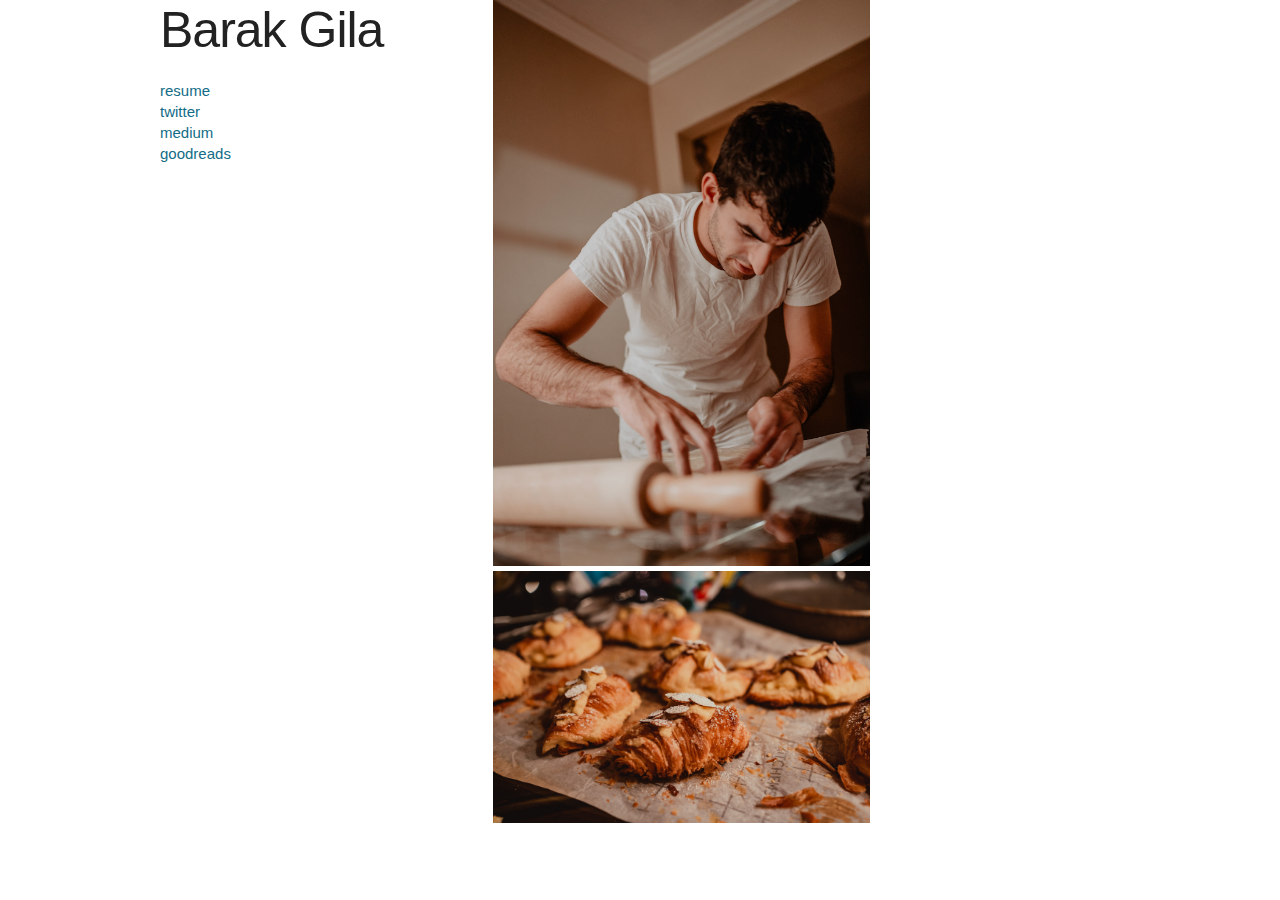
==== index.html @ 26644f3c "backlink" ====
<!DOCTYPE html>
<html lang="en">
<head>

  <!-- Basic Page Needs
  –––––––––––––––––––––––––––––––––––––––––––––––––– -->
  <meta charset="utf-8">
  <title>Barak Gila</title>
  <meta name="description" content="">
  <meta name="author" content="">

  <!-- Mobile Specific Metas
  –––––––––––––––––––––––––––––––––––––––––––––––––– -->
  <meta name="viewport" content="width=device-width, initial-scale=1">

  <!-- FONT
  –––––––––––––––––––––––––––––––––––––––––––––––––– -->
  <link href='//fonts.googleapis.com/css?family=Raleway:400,300,600' rel='stylesheet' type='text/css'>

  <!-- CSS
  –––––––––––––––––––––––––––––––––––––––––––––––––– -->
  <link rel="stylesheet" href="normalize.css">
  <link rel="stylesheet" href="skeleton.css">
  <link rel="stylesheet" href="css/custom.css">

  <!-- Scripts
  –––––––––––––––––––––––––––––––––––––––––––––––––– -->
  <script src="//ajax.googleapis.com/ajax/libs/jquery/2.1.1/jquery.min.js"></script>

  <!-- Favicon
  –––––––––––––––––––––––––––––––––––––––––––––––––– -->
  <link rel="icon" type="image/png" href="favicon-32x32.png" sizes="32x32" />
  <link rel="icon" type="image/png" href="favicon-16x16.png" sizes="16x16" />

</head>
<body>

  <!-- Primary Page Layout
  –––––––––––––––––––––––––––––––––––––––––––––––––– -->

  <div class="section hero">
    <div class="container">
      <div class="four columns">
        <div class="row">
          <h1>Barak Gila</h1>
        </div>
        <div class="row">
          <a href="Barak Gila 2020.01.pdf" style="text-decoration: none;">resume</a>
        </div>
        <div class="row">
          <a href="https://twitter.com/barakgila" style="text-decoration: none;">twitter</a>
        </div>
        <div class="row">
          <a href="https://medium.com/@barak.gila" style="text-decoration: none;">medium</a>
        </div>
        <div class="row">
          <a href="https://www.goodreads.com/user/show/45119147-barak-gila" style="text-decoration: none;">goodreads</a>
        </div>
        <div class="row">
          <br>
        </div>
      </div>
      <div class="five columns">
        <img style="max-width: 100%; box-sizing: border-box;" src="barak baking.jpg" alt="barak baking">
        <img style="max-width: 100%; box-sizing: border-box;" src="almond croissant.jpg" alt="i baked these almond croissants">
      </div>
    </div>
  </div>




<!-- End Document
  –––––––––––––––––––––––––––––––––––––––––––––––––– -->
</body>
</html>
---- skeleton.css ----
/*
* Skeleton V2.0.4
* Copyright 2014, Dave Gamache
* www.getskeleton.com
* Free to use under the MIT license.
* http://www.opensource.org/licenses/mit-license.php
* 12/29/2014
*/


/* Table of contents
––––––––––––––––––––––––––––––––––––––––––––––––––
- Grid
- Base Styles
- Typography
- Links
- Buttons
- Forms
- Lists
- Code
- Tables
- Spacing
- Utilities
- Clearing
- Media Queries
*/


/* Grid
–––––––––––––––––––––––––––––––––––––––––––––––––– */
.container {
  position: relative;
  width: 100%;
  max-width: 960px;
  margin: 0 auto;
  padding: 0 20px;
  box-sizing: border-box; }
.column,
.columns {
  width: 100%;
  float: left;
  box-sizing: border-box; }

/* For devices larger than 400px */
@media (min-width: 400px) {
  .container {
    width: 85%;
    padding: 0; }
}

/* For devices larger than 550px */
@media (min-width: 550px) {
  .container {
    width: 80%; }
  .column,
  .columns {
    margin-left: 4%; }
  .column:first-child,
  .columns:first-child {
    margin-left: 0; }

  .one.column,
  .one.columns                    { width: 4.66666666667%; }
  .two.columns                    { width: 13.3333333333%; }
  .three.columns                  { width: 22%;            }
  .four.columns                   { width: 30.6666666667%; }
  .five.columns                   { width: 39.3333333333%; }
  .six.columns                    { width: 48%;            }
  .seven.columns                  { width: 56.6666666667%; }
  .eight.columns                  { width: 65.3333333333%; }
  .nine.columns                   { width: 74.0%;          }
  .ten.columns                    { width: 82.6666666667%; }
  .eleven.columns                 { width: 91.3333333333%; }
  .twelve.columns                 { width: 100%; margin-left: 0; }

  .one-third.column               { width: 30.6666666667%; }
  .two-thirds.column              { width: 65.3333333333%; }

  .one-half.column                { width: 48%; }

  /* Offsets */
  .offset-by-one.column,
  .offset-by-one.columns          { margin-left: 8.66666666667%; }
  .offset-by-two.column,
  .offset-by-two.columns          { margin-left: 17.3333333333%; }
  .offset-by-three.column,
  .offset-by-three.columns        { margin-left: 26%;            }
  .offset-by-four.column,
  .offset-by-four.columns         { margin-left: 34.6666666667%; }
  .offset-by-five.column,
  .offset-by-five.columns         { margin-left: 43.3333333333%; }
  .offset-by-six.column,
  .offset-by-six.columns          { margin-left: 52%;            }
  .offset-by-seven.column,
  .offset-by-seven.columns        { margin-left: 60.6666666667%; }
  .offset-by-eight.column,
  .offset-by-eight.columns        { margin-left: 69.3333333333%; }
  .offset-by-nine.column,
  .offset-by-nine.columns         { margin-left: 78.0%;          }
  .offset-by-ten.column,
  .offset-by-ten.columns          { margin-left: 86.6666666667%; }
  .offset-by-eleven.column,
  .offset-by-eleven.columns       { margin-left: 95.3333333333%; }

  .offset-by-one-third.column,
  .offset-by-one-third.columns    { margin-left: 34.6666666667%; }
  .offset-by-two-thirds.column,
  .offset-by-two-thirds.columns   { margin-left: 69.3333333333%; }

  .offset-by-one-half.column,
  .offset-by-one-half.columns     { margin-left: 52%; }

}


/* Base Styles
–––––––––––––––––––––––––––––––––––––––––––––––––– */
/* NOTE
html is set to 62.5% so that all the REM measurements throughout Skeleton
are based on 10px sizing. So basically 1.5rem = 15px :) */
html {
  font-size: 62.5%; }
body {
  font-size: 1.5em; /* currently ems cause chrome bug misinterpreting rems on body element */
  line-height: 1.4;
  font-weight: 400;
  font-family: "HelveticaNeue", "Helvetica Neue", Helvetica, Arial, sans-serif;
  color: #222; }


/* Typography
–––––––––––––––––––––––––––––––––––––––––––––––––– */
h1, h2, h3, h4, h5, h6 {
  margin-top: 0;
  margin-bottom: 2rem;
  font-weight: 300; }
h1 { font-size: 4.0rem; line-height: 1.2;  letter-spacing: -.1rem;}
h2 { font-size: 3.6rem; line-height: 1.25; letter-spacing: -.1rem; }
h3 { font-size: 3.0rem; line-height: 1.3;  letter-spacing: -.1rem; }
h4 { font-size: 2.4rem; line-height: 1.35; letter-spacing: -.08rem; }
h5 { font-size: 1.8rem; line-height: 1.5;  letter-spacing: -.05rem; }
h6 { font-size: 1.5rem; line-height: 1.6;  letter-spacing: 0; }

/* Larger than phablet */
@media (min-width: 550px) {
  h1 { font-size: 5.0rem; }
  h2 { font-size: 4.2rem; }
  h3 { font-size: 3.6rem; }
  h4 { font-size: 3.0rem; }
  h5 { font-size: 2.4rem; }
  h6 { font-size: 1.5rem; }
}

p {
  margin-top: 0; }


/* Links
–––––––––––––––––––––––––––––––––––––––––––––––––– */
a {
  color: #126c87; }
a:hover {
  color: #009900; }


/* Buttons
–––––––––––––––––––––––––––––––––––––––––––––––––– */
.button,
button,
input[type="submit"],
input[type="reset"],
input[type="button"] {
  display: inline-block;
  height: 38px;
  padding: 0 30px;
  color: #555;
  text-align: center;
  font-size: 11px;
  font-weight: 600;
  line-height: 38px;
  letter-spacing: .1rem;
  text-transform: uppercase;
  text-decoration: none;
  white-space: nowrap;
  background-color: transparent;
  border-radius: 4px;
  border: 1px solid #bbb;
  cursor: pointer;
  box-sizing: border-box; }
.button:hover,
button:hover,
input[type="submit"]:hover,
input[type="reset"]:hover,
input[type="button"]:hover,
.button:focus,
button:focus,
input[type="submit"]:focus,
input[type="reset"]:focus,
input[type="button"]:focus {
  color: #333;
  border-color: #888;
  outline: 0; }
.button.button-primary,
button.button-primary,
input[type="submit"].button-primary,
input[type="reset"].button-primary,
input[type="button"].button-primary {
  color: #FFF;
  background-color: #33C3F0;
  border-color: #33C3F0; }
.button.button-primary:hover,
button.button-primary:hover,
input[type="submit"].button-primary:hover,
input[type="reset"].button-primary:hover,
input[type="button"].button-primary:hover,
.button.button-primary:focus,
button.button-primary:focus,
input[type="submit"].button-primary:focus,
input[type="reset"].button-primary:focus,
input[type="button"].button-primary:focus {
  color: #FFF;
  background-color: #1EAEDB;
  border-color: #1EAEDB; }


/* Forms
–––––––––––––––––––––––––––––––––––––––––––––––––– */
input[type="email"],
input[type="number"],
input[type="search"],
input[type="text"],
input[type="tel"],
input[type="url"],
input[type="password"],
textarea,
select {
  height: 38px;
  padding: 6px 10px; /* The 6px vertically centers text on FF, ignored by Webkit */
  background-color: #fff;
  border: 1px solid #D1D1D1;
  border-radius: 4px;
  box-shadow: none;
  box-sizing: border-box; }
/* Removes awkward default styles on some inputs for iOS */
input[type="email"],
input[type="number"],
input[type="search"],
input[type="text"],
input[type="tel"],
input[type="url"],
input[type="password"],
textarea {
  -webkit-appearance: none;
     -moz-appearance: none;
          appearance: none; }
textarea {
  min-height: 65px;
  padding-top: 6px;
  padding-bottom: 6px; }
input[type="email"]:focus,
input[type="number"]:focus,
input[type="search"]:focus,
input[type="text"]:focus,
input[type="tel"]:focus,
input[type="url"]:focus,
input[type="password"]:focus,
textarea:focus,
select:focus {
  border: 1px solid #33C3F0;
  outline: 0; }
label,
legend {
  display: block;
  margin-bottom: .5rem;
  font-weight: 600; }
fieldset {
  padding: 0;
  border-width: 0; }
input[type="checkbox"],
input[type="radio"] {
  display: inline; }
label > .label-body {
  display: inline-block;
  margin-left: .5rem;
  font-weight: normal; }


/* Lists
–––––––––––––––––––––––––––––––––––––––––––––––––– */
ul {
  list-style: circle inside; }
ol {
  list-style: decimal inside; }
ol, ul {
  padding-left: 0;
  margin-top: 0; }
ul ul,
ul ol,
ol ol,
ol ul {
  margin: 1.5rem 0 1.5rem 3rem;
  font-size: 90%; }
li {
  margin-bottom: 0.2rem; }


/* Code
–––––––––––––––––––––––––––––––––––––––––––––––––– */
code {
  padding: .2rem .5rem;
  margin: 0 .2rem;
  font-size: 90%;
  white-space: nowrap;
  background: #F1F1F1;
  border: 1px solid #E1E1E1;
  border-radius: 4px; }
pre > code {
  display: block;
  padding: 1rem 1.5rem;
  white-space: pre; }


/* Tables
–––––––––––––––––––––––––––––––––––––––––––––––––– */
th,
td {
  padding: 12px 15px;
  text-align: left;
  border-bottom: 1px solid #E1E1E1; }
th:first-child,
td:first-child {
  padding-left: 0; }
th:last-child,
td:last-child {
  padding-right: 0; }


/* Spacing
–––––––––––––––––––––––––––––––––––––––––––––––––– */
button,
.button {
  margin-bottom: 1rem; }
input,
textarea,
select,
fieldset {
  margin-bottom: 1.5rem; }
pre,
blockquote,
dl,
figure,
table,
p,
ul,
ol,
form {
  margin-bottom: 2.5rem; }


/* Utilities
–––––––––––––––––––––––––––––––––––––––––––––––––– */
.u-full-width {
  width: 100%;
  box-sizing: border-box; }
.u-max-full-width {
  max-width: 100%;
  box-sizing: border-box; }
.u-pull-right {
  float: right; }
.u-pull-left {
  float: left; }


/* Misc
–––––––––––––––––––––––––––––––––––––––––––––––––– */
hr {
  margin-top: 3rem;
  margin-bottom: 3.5rem;
  border-width: 0;
  border-top: 1px solid #E1E1E1; }


/* Clearing
–––––––––––––––––––––––––––––––––––––––––––––––––– */

/* Self Clearing Goodness */
.container:after,
.row:after,
.u-cf {
  content: "";
  display: table;
  clear: both; }


/* Media Queries
–––––––––––––––––––––––––––––––––––––––––––––––––– */
/*
Note: The best way to structure the use of media queries is to create the queries
near the relevant code. For example, if you wanted to change the styles for buttons
on small devices, paste the mobile query code up in the buttons section and style it
there.
*/


/* Larger than mobile */
@media (min-width: 400px) {}

/* Larger than phablet (also point when grid becomes active) */
@media (min-width: 550px) {}

/* Larger than tablet */
@media (min-width: 750px) {}

/* Larger than desktop */
@media (min-width: 1000px) {}

/* Larger than Desktop HD */
@media (min-width: 1200px) {}
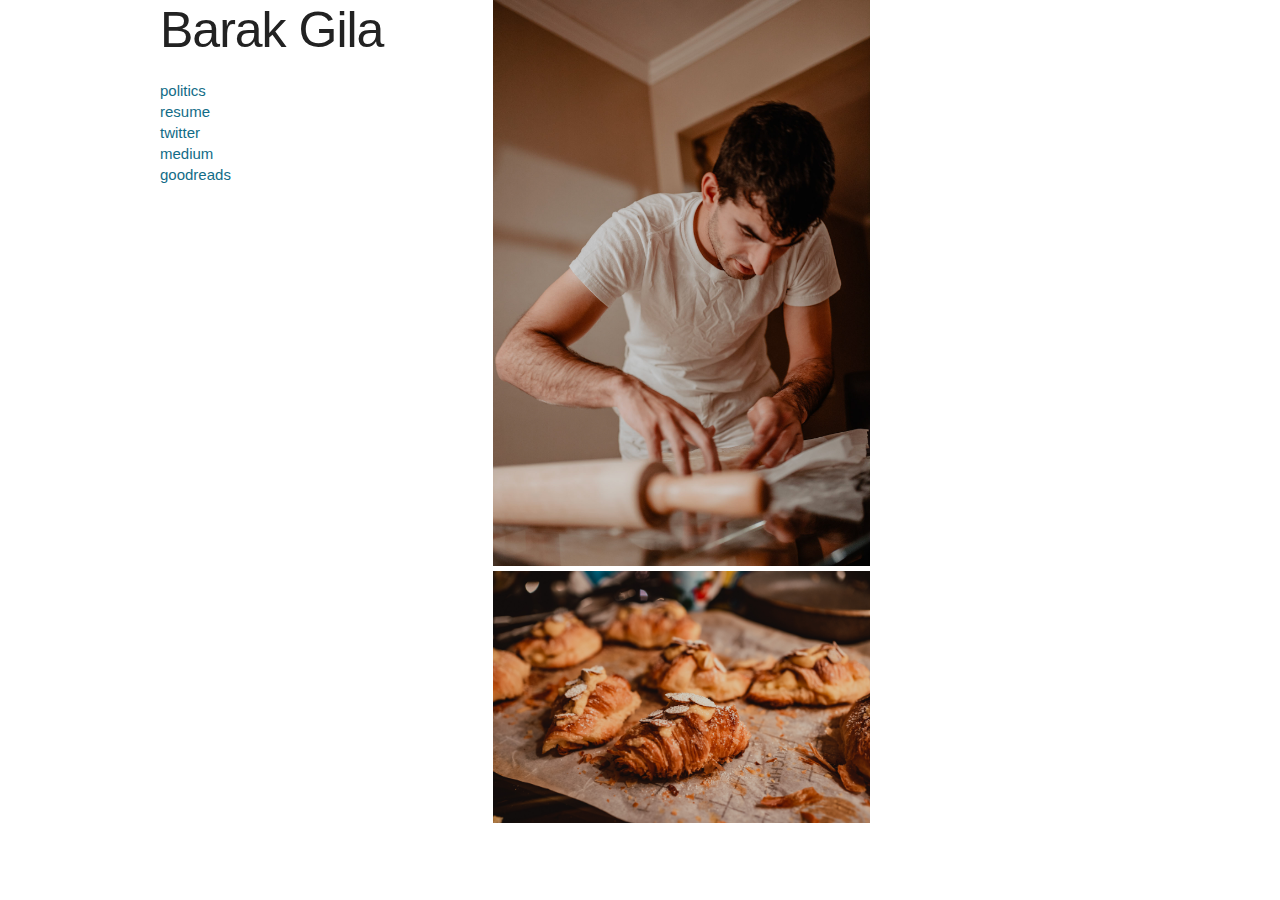
==== commit aee54937: "linking attempt 1" ====
--- a/index.html
+++ b/index.html
@@ -45,6 +45,9 @@
           <h1>Barak Gila</h1>
         </div>
         <div class="row">
+          <a href="./politics/index.html" style="text-decoration: none;">politics</a>
+        </div>
+        <div class="row">
           <a href="Barak Gila 2020.01.pdf" style="text-decoration: none;">resume</a>
         </div>
         <div class="row">
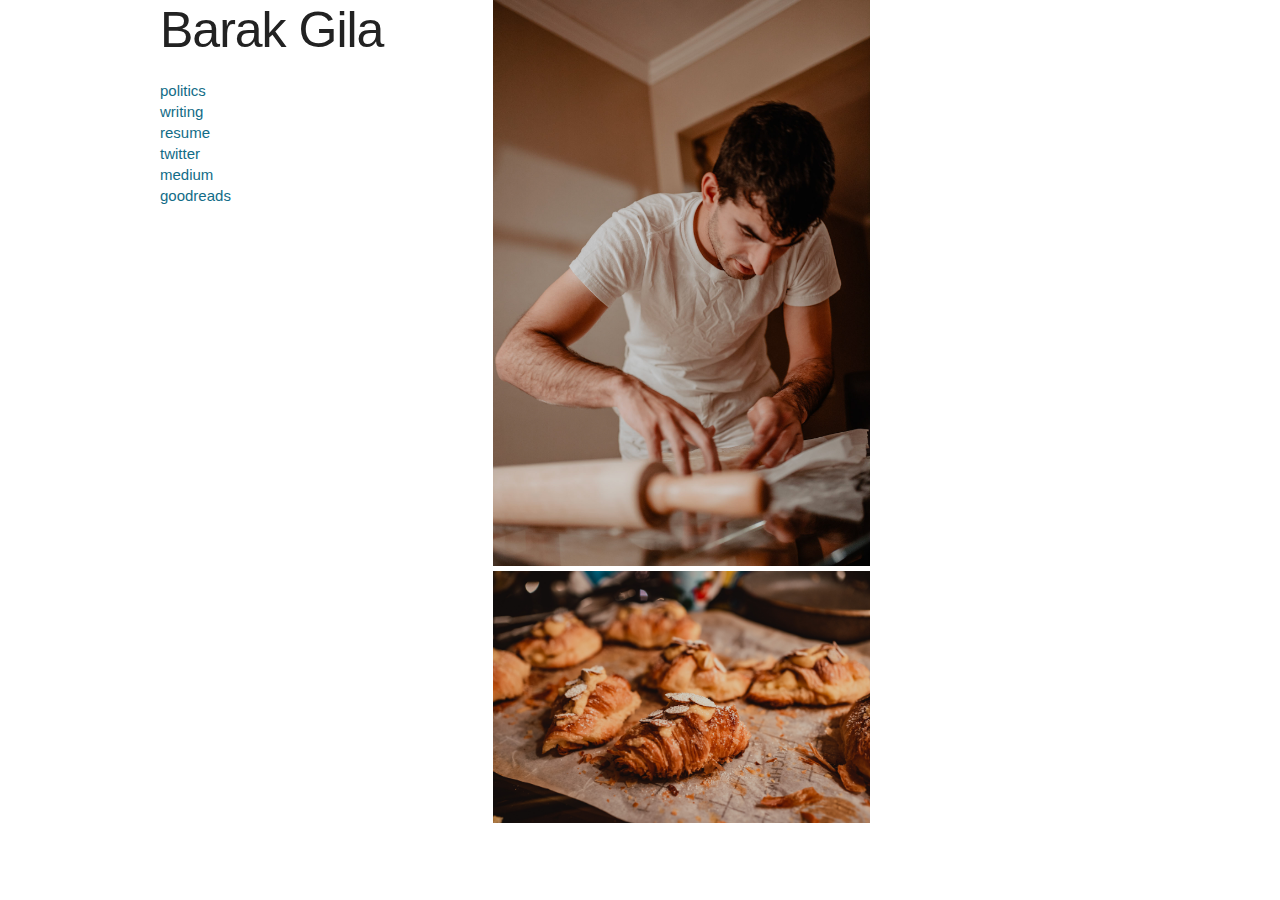
==== commit 95ed0cd0: "new top-level" ====
--- a/index.html
+++ b/index.html
@@ -1,6 +1,14 @@
 <!DOCTYPE html>
 <html lang="en">
 <head>
+  <!-- Global site tag (gtag.js) - Google Analytics -->
+  <script async src="https://www.googletagmanager.com/gtag/js?id=UA-180800984-1"></script>
+  <script>
+  window.dataLayer = window.dataLayer || [];
+  function gtag(){dataLayer.push(arguments);}
+  gtag('js', new Date());
+  gtag('config', 'UA-180800984-1');
+  </script>
 
   <!-- Basic Page Needs
   –––––––––––––––––––––––––––––––––––––––––––––––––– -->
@@ -45,10 +53,13 @@
           <h1>Barak Gila</h1>
         </div>
         <div class="row">
-          <a href="./politics/index.html" style="text-decoration: none;">politics</a>
+          <a href="./politics" style="text-decoration: none;">politics</a>
         </div>
         <div class="row">
-          <a href="Barak Gila 2020.01.pdf" style="text-decoration: none;">resume</a>
+          <a href="./writing" style="text-decoration: none;">writing</a>
+        </div>
+        <div class="row">
+          <a href="Barak Gila 2021.03.pdf" style="text-decoration: none;">resume</a>
         </div>
         <div class="row">
           <a href="https://twitter.com/barakgila" style="text-decoration: none;">twitter</a>
--- a/skeleton.css
+++ b/skeleton.css
@@ -162,6 +162,13 @@
 a:hover {
   color: #009900; }
 
+a.highlight {
+  text-decoration: none;
+  color: #000000;
+}
+a.highlight:hover {
+  color: #009900;
+ }
 
 /* Buttons
 –––––––––––––––––––––––––––––––––––––––––––––––––– */
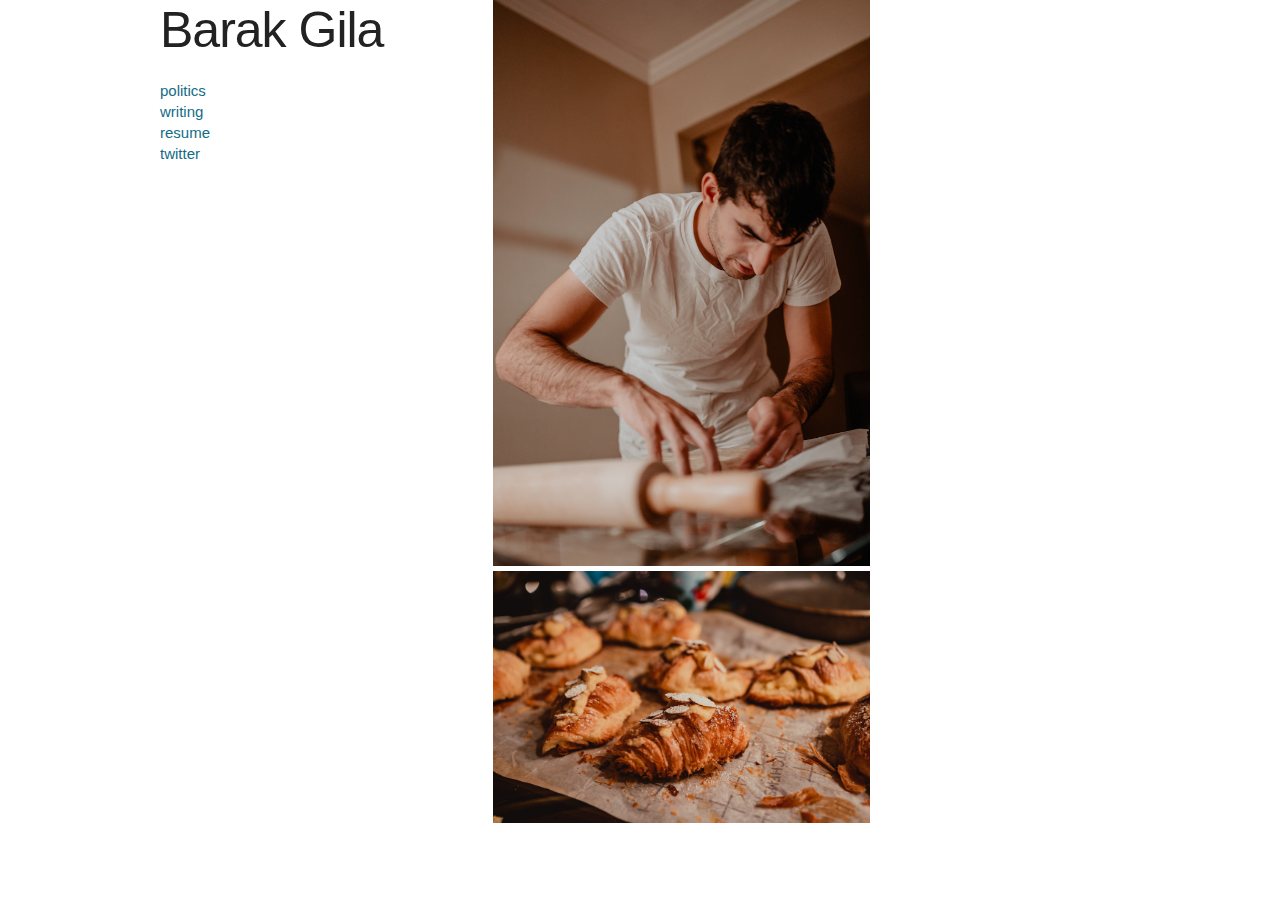
==== commit 823ad39b: "links update" ====
--- a/index.html
+++ b/index.html
@@ -65,12 +65,6 @@
           <a href="https://twitter.com/barakgila" style="text-decoration: none;">twitter</a>
         </div>
         <div class="row">
-          <a href="https://medium.com/@barak.gila" style="text-decoration: none;">medium</a>
-        </div>
-        <div class="row">
-          <a href="https://www.goodreads.com/user/show/45119147-barak-gila" style="text-decoration: none;">goodreads</a>
-        </div>
-        <div class="row">
           <br>
         </div>
       </div>
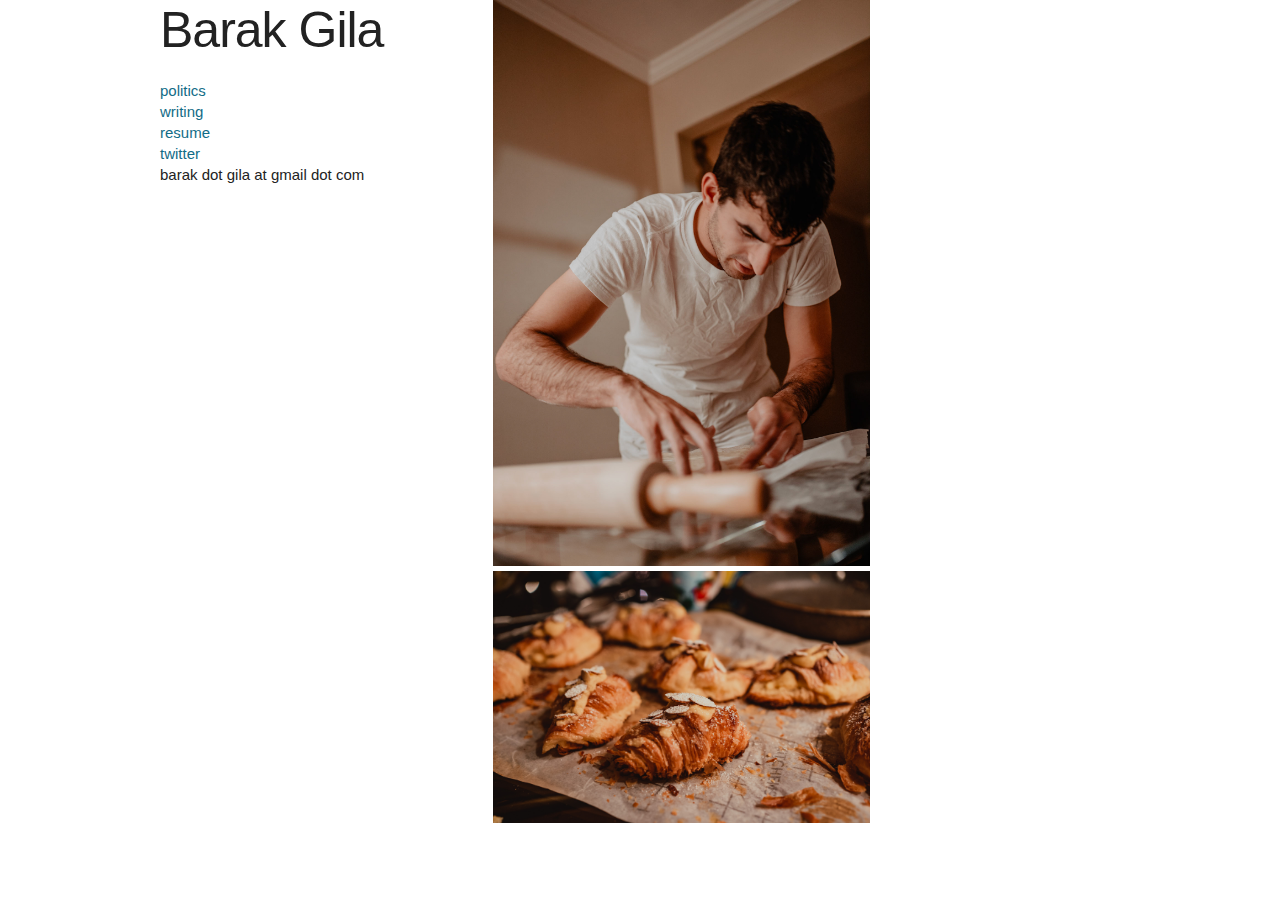
==== commit 1ad69b07: "updates" ====
--- a/index.html
+++ b/index.html
@@ -1,84 +1,74 @@
-<!DOCTYPE html>
-<html lang="en">
-<head>
-  <!-- Global site tag (gtag.js) - Google Analytics -->
-  <script async src="https://www.googletagmanager.com/gtag/js?id=UA-180800984-1"></script>
-  <script>
-  window.dataLayer = window.dataLayer || [];
-  function gtag(){dataLayer.push(arguments);}
-  gtag('js', new Date());
-  gtag('config', 'UA-180800984-1');
-  </script>
-
-  <!-- Basic Page Needs
-  –––––––––––––––––––––––––––––––––––––––––––––––––– -->
-  <meta charset="utf-8">
-  <title>Barak Gila</title>
-  <meta name="description" content="">
-  <meta name="author" content="">
-
-  <!-- Mobile Specific Metas
-  –––––––––––––––––––––––––––––––––––––––––––––––––– -->
-  <meta name="viewport" content="width=device-width, initial-scale=1">
-
-  <!-- FONT
-  –––––––––––––––––––––––––––––––––––––––––––––––––– -->
-  <link href='//fonts.googleapis.com/css?family=Raleway:400,300,600' rel='stylesheet' type='text/css'>
-
-  <!-- CSS
-  –––––––––––––––––––––––––––––––––––––––––––––––––– -->
-  <link rel="stylesheet" href="normalize.css">
-  <link rel="stylesheet" href="skeleton.css">
-  <link rel="stylesheet" href="css/custom.css">
-
-  <!-- Scripts
-  –––––––––––––––––––––––––––––––––––––––––––––––––– -->
-  <script src="//ajax.googleapis.com/ajax/libs/jquery/2.1.1/jquery.min.js"></script>
-
-  <!-- Favicon
-  –––––––––––––––––––––––––––––––––––––––––––––––––– -->
-  <link rel="icon" type="image/png" href="favicon-32x32.png" sizes="32x32" />
-  <link rel="icon" type="image/png" href="favicon-16x16.png" sizes="16x16" />
-
-</head>
-<body>
-
-  <!-- Primary Page Layout
-  –––––––––––––––––––––––––––––––––––––––––––––––––– -->
-
-  <div class="section hero">
-    <div class="container">
-      <div class="four columns">
-        <div class="row">
-          <h1>Barak Gila</h1>
-        </div>
-        <div class="row">
-          <a href="./politics" style="text-decoration: none;">politics</a>
-        </div>
-        <div class="row">
-          <a href="./writing" style="text-decoration: none;">writing</a>
-        </div>
-        <div class="row">
-          <a href="Barak Gila 2021.03.pdf" style="text-decoration: none;">resume</a>
-        </div>
-        <div class="row">
-          <a href="https://twitter.com/barakgila" style="text-decoration: none;">twitter</a>
-        </div>
-        <div class="row">
-          <br>
-        </div>
-      </div>
-      <div class="five columns">
-        <img style="max-width: 100%; box-sizing: border-box;" src="barak baking.jpg" alt="barak baking">
-        <img style="max-width: 100%; box-sizing: border-box;" src="almond croissant.jpg" alt="i baked these almond croissants">
-      </div>
-    </div>
-  </div>
-
-
-
-
-<!-- End Document
-  –––––––––––––––––––––––––––––––––––––––––––––––––– -->
-</body>
-</html>
+<!DOCTYPE html>
+<html lang="en">
+  <head>
+    <!-- Global site tag (gtag.js) - Google Analytics -->
+    <script async src="https://www.googletagmanager.com/gtag/js?id=UA-180800984-1"></script>
+    <script>
+    window.dataLayer = window.dataLayer || [];
+    function gtag(){dataLayer.push(arguments);}
+    gtag('js', new Date());
+    gtag('config', 'UA-180800984-1');
+    </script>
+    <!-- Basic Page Needs
+    –––––––––––––––––––––––––––––––––––––––––––––––––– -->
+    <meta charset="utf-8">
+    <title>Barak Gila</title>
+    <meta name="description" content="">
+    <meta name="author" content="">
+    <!-- Mobile Specific Metas
+    –––––––––––––––––––––––––––––––––––––––––––––––––– -->
+    <meta name="viewport" content="width=device-width, initial-scale=1">
+    <!-- FONT
+    –––––––––––––––––––––––––––––––––––––––––––––––––– -->
+    <link href='//fonts.googleapis.com/css?family=Raleway:400,300,600' rel='stylesheet' type='text/css'>
+    <!-- CSS
+    –––––––––––––––––––––––––––––––––––––––––––––––––– -->
+    <link rel="stylesheet" href="normalize.css">
+    <link rel="stylesheet" href="skeleton.css">
+    <link rel="stylesheet" href="custom.css">
+    <!-- Scripts
+    –––––––––––––––––––––––––––––––––––––––––––––––––– -->
+    <script src="//ajax.googleapis.com/ajax/libs/jquery/2.1.1/jquery.min.js"></script>
+    <!-- Favicon
+    –––––––––––––––––––––––––––––––––––––––––––––––––– -->
+    <link rel="icon" type="image/png" href="favicon-32x32.png" sizes="32x32" />
+    <link rel="icon" type="image/png" href="favicon-16x16.png" sizes="16x16" />
+  </head>
+  <body>
+    <!-- Primary Page Layout
+    –––––––––––––––––––––––––––––––––––––––––––––––––– -->
+    <div class="section hero">
+      <div class="container">
+        <div class="four columns">
+          <div class="row">
+            <h1>Barak Gila</h1>
+          </div>
+          <div class="row">
+            <a href="./politics" style="text-decoration: none;">politics</a>
+          </div>
+          <div class="row">
+            <a href="./writing" style="text-decoration: none;">writing</a>
+          </div>
+          <div class="row">
+            <a href="barak gila resume 2022-09.pdf" style="text-decoration: none;">resume</a>
+          </div>
+          <div class="row">
+            <a href="https://twitter.com/barakgila" style="text-decoration: none;">twitter</a>
+          </div>
+          <div class="row">
+            barak dot gila at gmail dot com
+          </div>
+          <div class="row">
+            <br>
+          </div>
+        </div>
+        <div class="five columns">
+          <img style="max-width: 100%; box-sizing: border-box;" src="barak baking.jpg" alt="barak baking">
+          <img style="max-width: 100%; box-sizing: border-box;" src="almond croissant.jpg" alt="i baked these almond croissants">
+        </div>
+      </div>
+    </div>
+    <!-- End Document
+    –––––––––––––––––––––––––––––––––––––––––––––––––– -->
+  </body>
+</html>
--- a/skeleton.css
+++ b/skeleton.css
@@ -130,10 +130,15 @@
 
 /* Typography
 –––––––––––––––––––––––––––––––––––––––––––––––––– */
-h1, h2, h3, h4, h5, h6 {
+h1, h2, h3, h4, h5 {
   margin-top: 0;
   margin-bottom: 2rem;
   font-weight: 300; }
+
+h6 {
+  margin-top: 0;
+  margin-bottom: 0.5rem;
+  font-weight: 600; }
 h1 { font-size: 4.0rem; line-height: 1.2;  letter-spacing: -.1rem;}
 h2 { font-size: 3.6rem; line-height: 1.25; letter-spacing: -.1rem; }
 h3 { font-size: 3.0rem; line-height: 1.3;  letter-spacing: -.1rem; }
